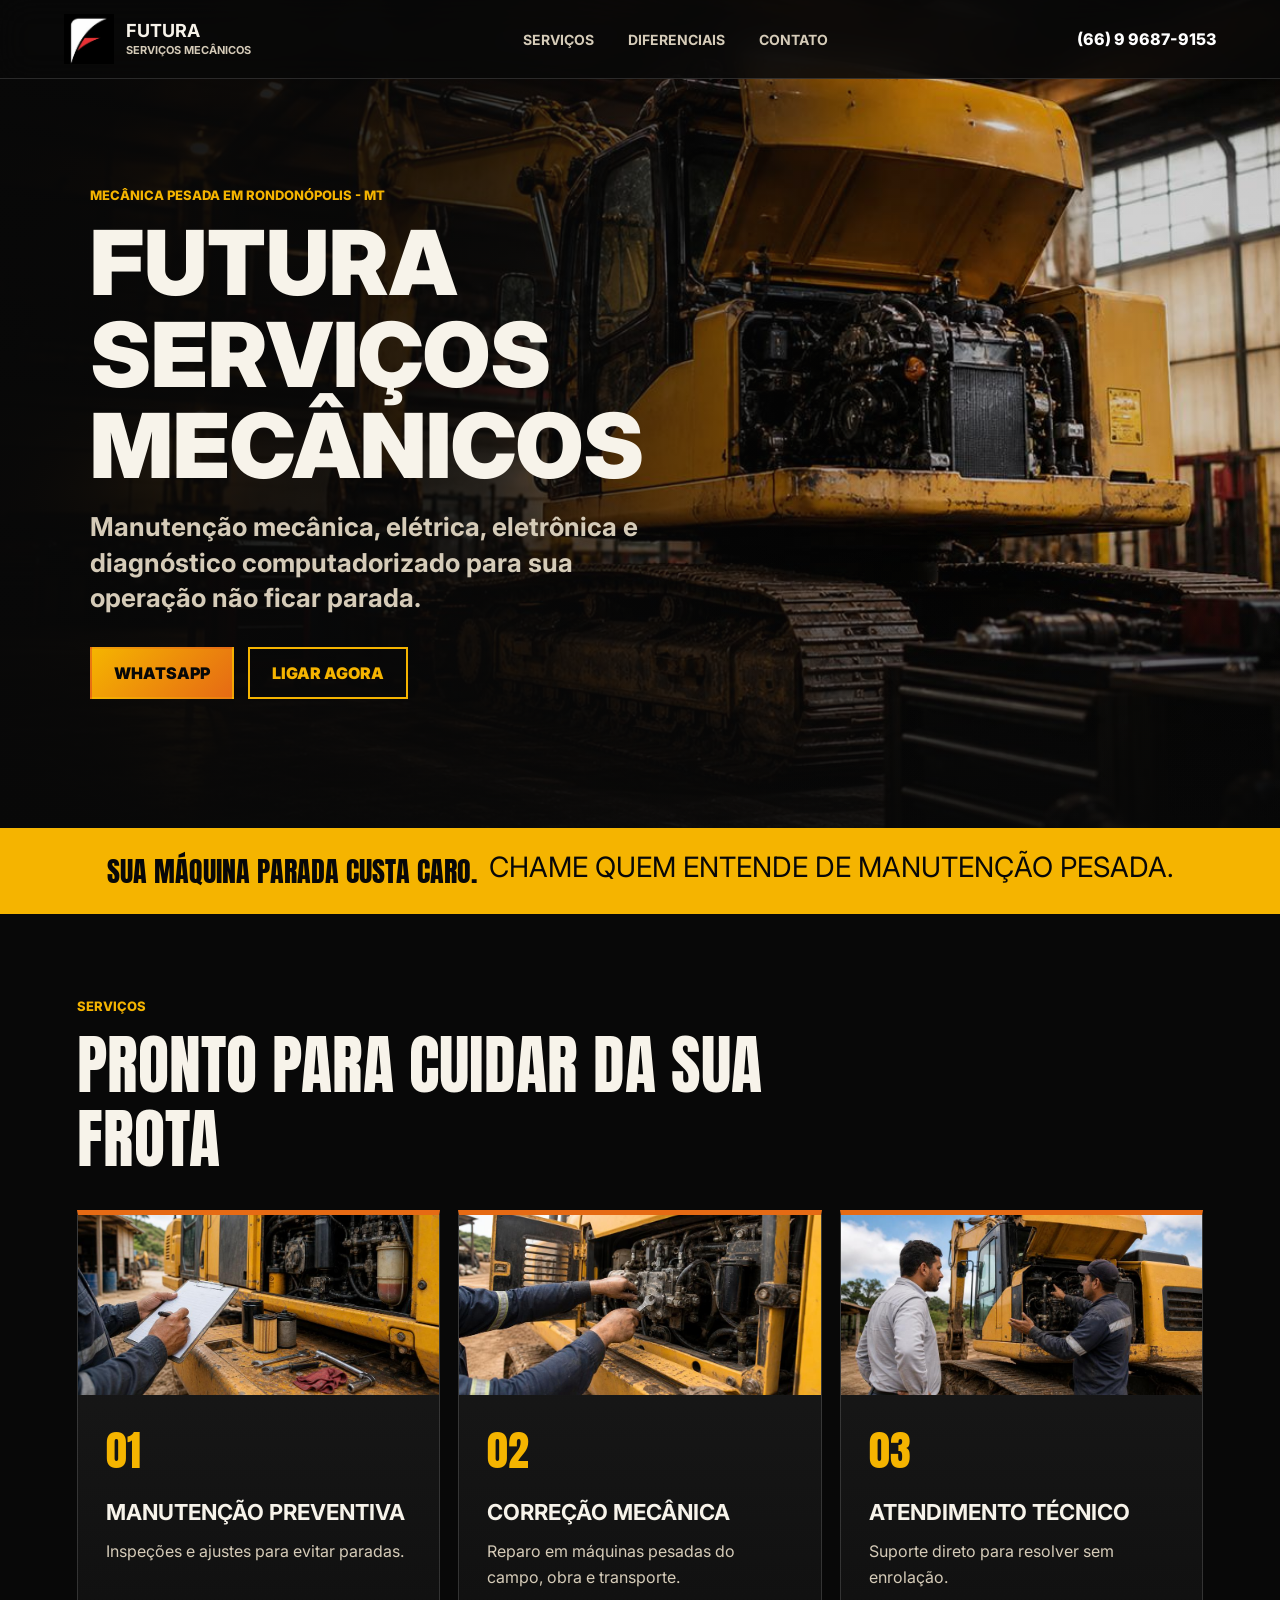
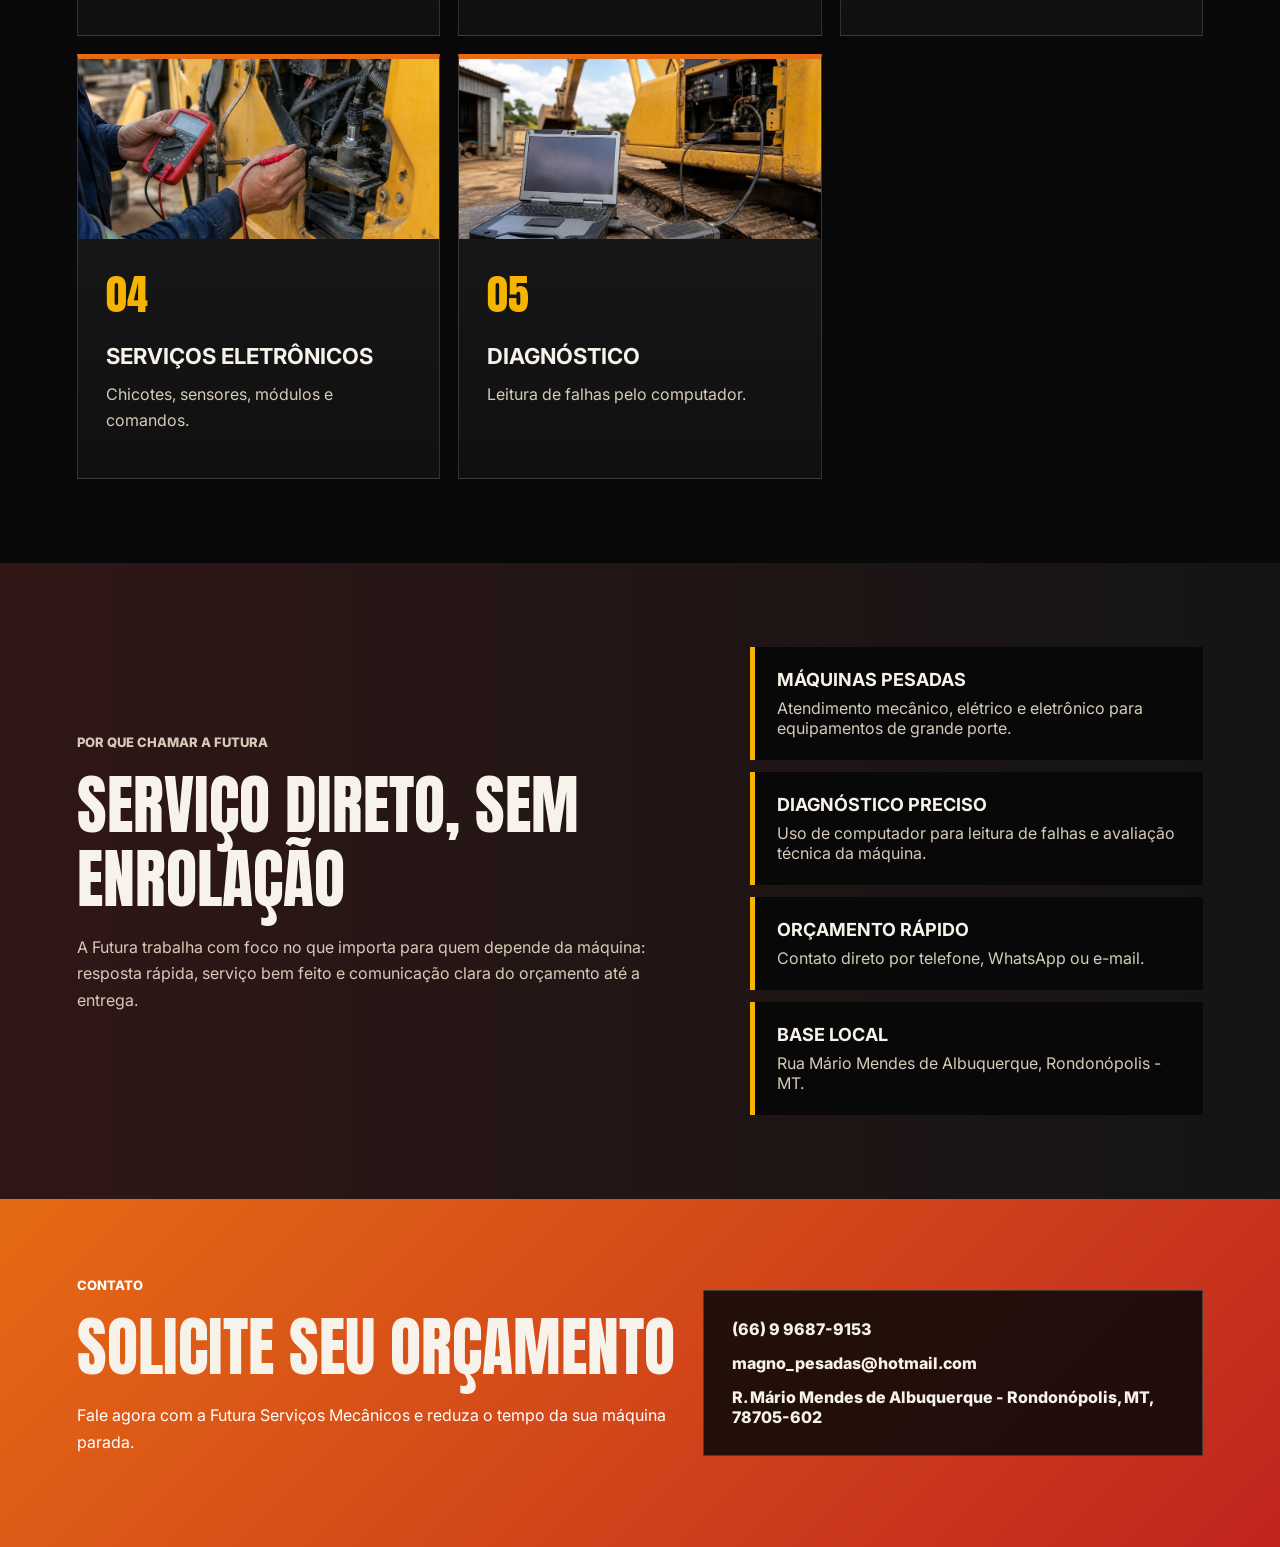
==== index.html @ e8f9953c "Add files via upload" ====
<!doctype html>
<html lang="pt-BR">
  <head>
    <meta charset="utf-8">
    <meta name="viewport" content="width=device-width, initial-scale=1">
    <title>Futura Serviços Mecânicos</title>
    <script>
      if ("scrollRestoration" in history) {
        history.scrollRestoration = "manual";
      }

      if (location.hash) {
        history.replaceState(null, "", location.pathname + location.search);
      }

      scrollTo(0, 0);
    </script>
    <meta
      name="description"
      content="Manutenção de máquinas pesadas em Rondonópolis, MT. Solicite seu orçamento com a Futura Serviços Mecânicos."
    >
    <link rel="preconnect" href="https://fonts.googleapis.com">
    <link rel="preconnect" href="https://fonts.gstatic.com" crossorigin>
    <link rel="preload" as="image" href="assets/images/hero/oficina-mecanica-pesada.jpg">
    <link
      href="https://fonts.googleapis.com/css2?family=Anton&family=Inter:wght@400;600;700;800&display=swap"
      rel="stylesheet"
    >
    <link rel="stylesheet" href="assets/css/styles.css">
    <script src="assets/js/site.js" defer></script>
  </head>
  <body>
    <header class="site-header" aria-label="Topo do site">
      <a class="brand" href="#inicio" aria-label="Futura Serviços Mecânicos">
        <img class="brand-logo" src="assets/images/brand/logo-futura.jpg" alt="Logo Futura">
        <span>
          <strong>Futura</strong>
          <small>Serviços Mecânicos</small>
        </span>
      </a>

      <nav class="site-nav" aria-label="Menu principal">
        <a href="#servicos">Serviços</a>
        <a href="#diferenciais">Diferenciais</a>
        <a href="#contato">Contato</a>
      </nav>

      <a class="header-call" href="tel:+5566996879153">(66) 9 9687-9153</a>
    </header>

    <main id="inicio">
      <section class="hero">
        <div class="hero-media" aria-hidden="true"></div>
        <div class="hero-overlay"></div>
        <div class="hero-content">
          <p class="eyebrow">Mecânica pesada em Rondonópolis - MT</p>
          <h1>Futura Serviços Mecânicos</h1>
          <p class="hero-subtitle">Manutenção mecânica, elétrica, eletrônica e diagnóstico computadorizado para sua operação não ficar parada.</p>
          <div class="hero-actions">
            <a class="button button-primary" href="https://wa.me/5566996879153" target="_blank" rel="noreferrer">
              WhatsApp
            </a>
            <a class="button button-secondary" href="tel:+5566996879153">
              Ligar agora
            </a>
          </div>
        </div>
      </section>

      <section class="alert-strip" aria-label="Chamada principal">
        <strong>Sua máquina parada custa caro.</strong>
        <span>Chame quem entende de manutenção pesada.</span>
      </section>

      <section class="section services" id="servicos">
        <div class="section-heading">
          <p class="eyebrow">Serviços</p>
          <h2>Pronto para cuidar da sua frota</h2>
        </div>

        <div class="service-grid">
          <article class="service-card">
            <img src="assets/images/services/manutencao-preventiva.jpg" alt="Manutenção preventiva em máquina pesada" loading="lazy" decoding="async">
            <span class="service-number">01</span>
            <h3>Manutenção preventiva</h3>
            <p>Inspeções e ajustes para evitar paradas.</p>
          </article>
          <article class="service-card">
            <img src="assets/images/services/correcao-mecanica.jpg" alt="Correção mecânica em máquina pesada" loading="lazy" decoding="async">
            <span class="service-number">02</span>
            <h3>Correção mecânica</h3>
            <p>Reparo em máquinas pesadas do campo, obra e transporte.</p>
          </article>
          <article class="service-card">
            <img src="assets/images/services/atendimento-tecnico.jpg" alt="Atendimento técnico em máquina pesada" loading="lazy" decoding="async">
            <span class="service-number">03</span>
            <h3>Atendimento técnico</h3>
            <p>Suporte direto para resolver sem enrolação.</p>
          </article>
          <article class="service-card">
            <img src="assets/images/services/servico-eletronico.jpg" alt="Serviço eletrônico em máquina pesada" loading="lazy" decoding="async">
            <span class="service-number">04</span>
            <h3>Serviços eletrônicos</h3>
            <p>Chicotes, sensores, módulos e comandos.</p>
          </article>
          <article class="service-card">
            <img class="diagnostic-image" src="assets/images/services/diagnostico-computador.jpg" alt="Diagnóstico computadorizado de máquina pesada" loading="lazy" decoding="async">
            <span class="service-number">05</span>
            <h3>Diagnóstico</h3>
            <p>Leitura de falhas pelo computador.</p>
          </article>
        </div>
      </section>

      <section class="section split" id="diferenciais">
        <div>
          <p class="eyebrow">Por que chamar a Futura</p>
          <h2>Serviço direto, sem enrolação</h2>
          <p>
            A Futura trabalha com foco no que importa para quem depende da máquina:
            resposta rápida, serviço bem feito e comunicação clara do orçamento até a entrega.
          </p>
        </div>

        <div class="feature-list" aria-label="Diferenciais">
          <div>
            <strong>Máquinas pesadas</strong>
            <span>Atendimento mecânico, elétrico e eletrônico para equipamentos de grande porte.</span>
          </div>
          <div>
            <strong>Diagnóstico preciso</strong>
            <span>Uso de computador para leitura de falhas e avaliação técnica da máquina.</span>
          </div>
          <div>
            <strong>Orçamento rápido</strong>
            <span>Contato direto por telefone, WhatsApp ou e-mail.</span>
          </div>
          <div>
            <strong>Base local</strong>
            <span>Rua Mário Mendes de Albuquerque, Rondonópolis - MT.</span>
          </div>
        </div>
      </section>

      <section class="contact-band" id="contato">
        <div>
          <p class="eyebrow">Contato</p>
          <h2>Solicite seu orçamento</h2>
          <p>Fale agora com a Futura Serviços Mecânicos e reduza o tempo da sua máquina parada.</p>
        </div>

        <div class="contact-card">
          <a href="tel:+5566996879153">(66) 9 9687-9153</a>
          <a href="mailto:magno_pesadas@hotmail.com">magno_pesadas@hotmail.com</a>
          <address>R. Mário Mendes de Albuquerque - Rondonópolis, MT, 78705-602</address>
        </div>
      </section>
    </main>
  </body>
</html>
---- assets/css/styles.css ----
:root {
  --black: #080808;
  --charcoal: #141414;
  --steel: #252525;
  --line: rgba(255, 255, 255, 0.14);
  --text: #f7f3ea;
  --muted: #d5cbb8;
  --yellow: #f5b400;
  --orange: #e66a14;
  --red: #bf241f;
  --white: #ffffff;
}

* {
  box-sizing: border-box;
}

html {
  scroll-behavior: smooth;
}

body {
  margin: 0;
  color: var(--text);
  font-family: "Inter", Arial, sans-serif;
  background: var(--black);
}

a {
  color: inherit;
  text-decoration: none;
}

.site-header {
  position: fixed;
  z-index: 20;
  top: 0;
  left: 0;
  right: 0;
  display: flex;
  align-items: center;
  justify-content: space-between;
  gap: 24px;
  min-height: 76px;
  padding: 14px clamp(18px, 5vw, 72px);
  background: rgba(8, 8, 8, 0.88);
  border-bottom: 1px solid var(--line);
  backdrop-filter: blur(16px);
}

.brand {
  display: flex;
  align-items: center;
  gap: 12px;
  min-width: 210px;
  text-transform: uppercase;
}

.brand-logo {
  width: 50px;
  height: 50px;
  object-fit: cover;
  background: var(--black);
}

.brand strong,
.brand small {
  display: block;
  line-height: 1;
}

.brand strong {
  font-size: 18px;
  letter-spacing: 0;
}

.brand small {
  margin-top: 5px;
  color: var(--muted);
  font-size: 11px;
  font-weight: 700;
}

.site-nav {
  display: flex;
  align-items: center;
  justify-content: center;
  gap: clamp(14px, 3vw, 34px);
  color: var(--muted);
  font-size: 14px;
  font-weight: 700;
  text-transform: uppercase;
}

.site-nav a:hover,
.header-call:hover,
.contact-card a:hover {
  color: var(--yellow);
}

.header-call {
  color: var(--white);
  font-weight: 800;
  white-space: nowrap;
}

.hero {
  position: relative;
  display: grid;
  align-items: center;
  min-height: 92vh;
  overflow: hidden;
  padding: 130px clamp(20px, 7vw, 92px) 72px;
}

.hero-media,
.hero-overlay {
  position: absolute;
  inset: 0;
}

.hero-media {
  background-image: url("../images/hero/oficina-mecanica-pesada.jpg");
  background-size: cover;
  background-position: center right;
  transform: scale(1.02);
}

.hero-overlay {
  background:
    linear-gradient(90deg, rgba(8, 8, 8, 0.98) 0%, rgba(8, 8, 8, 0.8) 38%, rgba(8, 8, 8, 0.18) 72%),
    linear-gradient(0deg, rgba(8, 8, 8, 0.88) 0%, rgba(8, 8, 8, 0) 42%);
}

.hero-content {
  position: relative;
  z-index: 2;
  width: min(700px, 100%);
}

.eyebrow {
  margin: 0 0 14px;
  color: var(--yellow);
  font-size: 13px;
  font-weight: 800;
  letter-spacing: 0;
  text-transform: uppercase;
}

h1,
h2,
h3,
p {
  margin-top: 0;
}

h1,
h2 {
  font-family: "Anton", Impact, sans-serif;
  font-weight: 400;
  letter-spacing: 0;
  text-transform: uppercase;
}

h1 {
  max-width: 650px;
  margin-bottom: 18px;
  font-family: "Inter", Arial, sans-serif;
  font-size: clamp(46px, 7vw, 96px);
  font-weight: 900;
  line-height: 1.02;
}

h2 {
  margin-bottom: 18px;
  font-size: clamp(36px, 5vw, 64px);
  line-height: 1.16;
}

h3 {
  margin-bottom: 12px;
  font-size: 22px;
  line-height: 1.15;
  text-transform: uppercase;
}

.hero-subtitle {
  max-width: 590px;
  margin-bottom: 32px;
  color: var(--muted);
  font-size: clamp(18px, 2.4vw, 26px);
  line-height: 1.35;
  font-weight: 700;
}

.hero-actions {
  display: flex;
  flex-wrap: wrap;
  gap: 14px;
}

.button {
  display: inline-flex;
  align-items: center;
  justify-content: center;
  min-height: 52px;
  padding: 0 22px;
  border: 2px solid transparent;
  font-weight: 900;
  text-transform: uppercase;
}

.button-primary {
  color: var(--black);
  background: linear-gradient(135deg, var(--yellow), var(--orange));
}

.button-secondary {
  border-color: var(--yellow);
  color: var(--yellow);
  background: rgba(8, 8, 8, 0.4);
}

.button:hover {
  transform: translateY(-2px);
}

.alert-strip {
  display: flex;
  justify-content: center;
  gap: 12px;
  padding: 22px clamp(20px, 5vw, 72px);
  color: var(--black);
  background: var(--yellow);
  font-size: clamp(18px, 2.5vw, 28px);
  text-align: center;
  text-transform: uppercase;
}

.alert-strip strong {
  font-family: "Anton", Impact, sans-serif;
  font-weight: 400;
}

.section {
  padding: 84px clamp(20px, 6vw, 84px);
}

.section-heading {
  max-width: 760px;
  margin-bottom: 34px;
}

.service-grid {
  display: grid;
  grid-template-columns: repeat(3, minmax(0, 1fr));
  gap: 18px;
}

.service-card {
  min-height: 0;
  overflow: hidden;
  padding: 28px;
  background: linear-gradient(180deg, #1b1b1b, #101010);
  border: 1px solid var(--line);
  border-top: 5px solid var(--orange);
}

.service-card img {
  display: block;
  width: calc(100% + 56px);
  height: 180px;
  margin: -28px -28px 24px;
  object-fit: cover;
}

.service-number {
  display: block;
  margin-bottom: 18px;
  color: var(--yellow);
  font-family: "Anton", Impact, sans-serif;
  font-size: 42px;
}

.service-card p,
.split p,
.contact-band p {
  color: var(--muted);
  line-height: 1.65;
}

.split {
  display: grid;
  grid-template-columns: minmax(0, 1fr) minmax(300px, 0.76fr);
  gap: clamp(28px, 6vw, 84px);
  align-items: center;
  background:
    linear-gradient(90deg, rgba(191, 36, 31, 0.16), transparent),
    var(--charcoal);
}

.feature-list {
  display: grid;
  gap: 12px;
}

.feature-list div {
  padding: 22px;
  background: var(--black);
  border-left: 5px solid var(--yellow);
}

.feature-list strong,
.feature-list span {
  display: block;
}

.feature-list strong {
  margin-bottom: 8px;
  font-size: 18px;
  text-transform: uppercase;
}

.feature-list span {
  color: var(--muted);
}

.contact-band {
  display: grid;
  grid-template-columns: minmax(0, 1fr) minmax(300px, 500px);
  gap: 28px;
  align-items: center;
  padding: 76px clamp(20px, 6vw, 84px);
  background: linear-gradient(135deg, var(--orange), var(--red));
}

.contact-band .eyebrow,
.contact-band p {
  color: var(--white);
}

.contact-card {
  display: grid;
  gap: 14px;
  padding: 28px;
  background: rgba(8, 8, 8, 0.86);
  border: 1px solid rgba(255, 255, 255, 0.18);
}

.contact-card a,
.contact-card address {
  font-style: normal;
  font-weight: 800;
  overflow-wrap: anywhere;
}

@media (max-width: 860px) {
  .site-header {
    position: absolute;
    align-items: flex-start;
    flex-direction: column;
    gap: 14px;
  }

  .site-nav {
    order: 3;
    width: 100%;
    justify-content: space-between;
  }

  .hero {
    min-height: 820px;
    padding-top: 300px;
  }

  .hero-media {
    background-position: 68% center;
    background-repeat: no-repeat;
    background-size: cover;
    transform: none;
  }

  .hero-overlay {
    background:
      linear-gradient(180deg, rgba(8, 8, 8, 0.42) 0%, rgba(8, 8, 8, 0.18) 42%, rgba(8, 8, 8, 0.92) 78%),
      linear-gradient(90deg, rgba(8, 8, 8, 0.84), rgba(8, 8, 8, 0.16));
  }

  .alert-strip,
  .split,
  .contact-band {
    grid-template-columns: 1fr;
  }

  .alert-strip {
    display: grid;
    padding-block: 16px;
    font-size: 18px;
  }

  .service-grid {
    grid-template-columns: 1fr;
  }
}

@media (max-width: 540px) {
  .site-nav {
    gap: 10px;
    font-size: 12px;
  }

  h1 {
    font-size: 48px;
  }

  .hero {
    min-height: 760px;
    padding-top: 280px;
  }

  .hero-media {
    background-position: 63% center;
  }

  .hero-subtitle {
    display: none;
  }

  .button,
  .hero-actions {
    width: 100%;
  }

  .alert-strip span {
    display: none;
  }

  .service-card {
    min-height: auto;
  }

  .service-card img {
    height: 190px;
  }

}
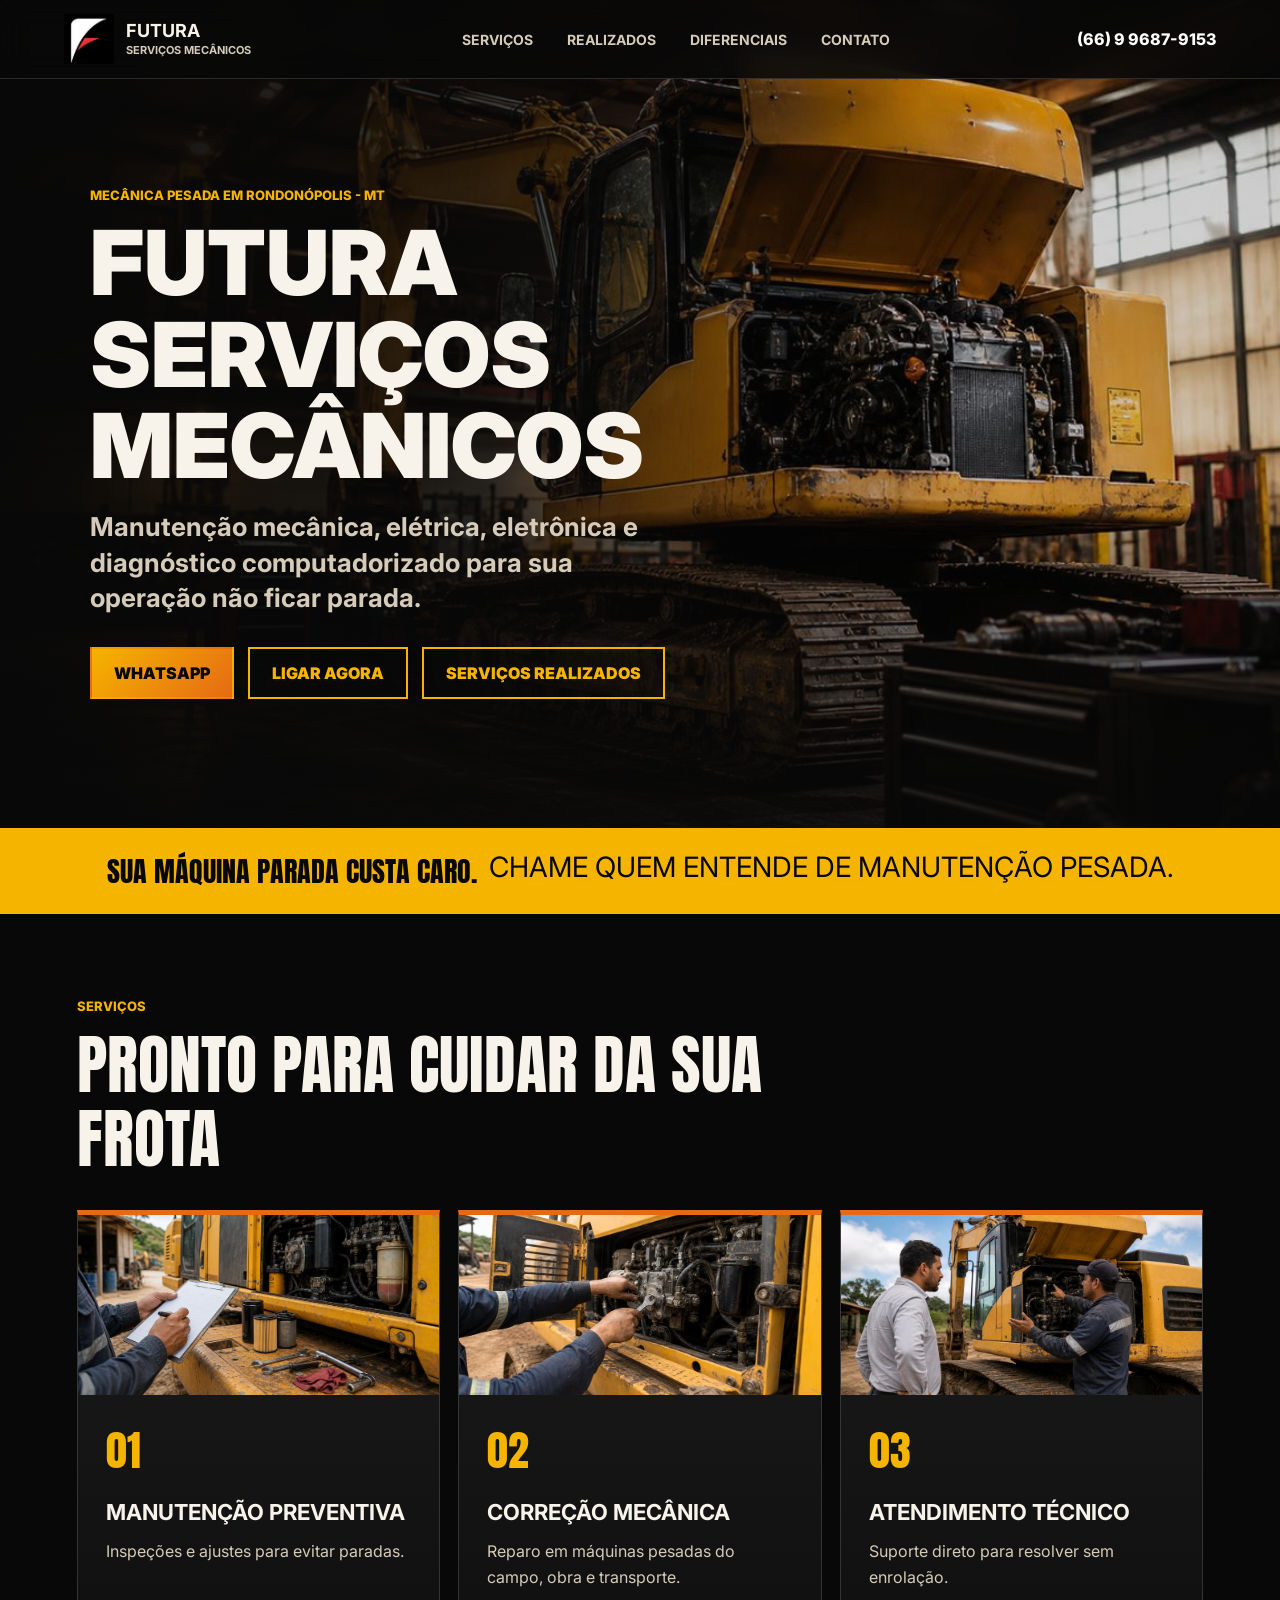
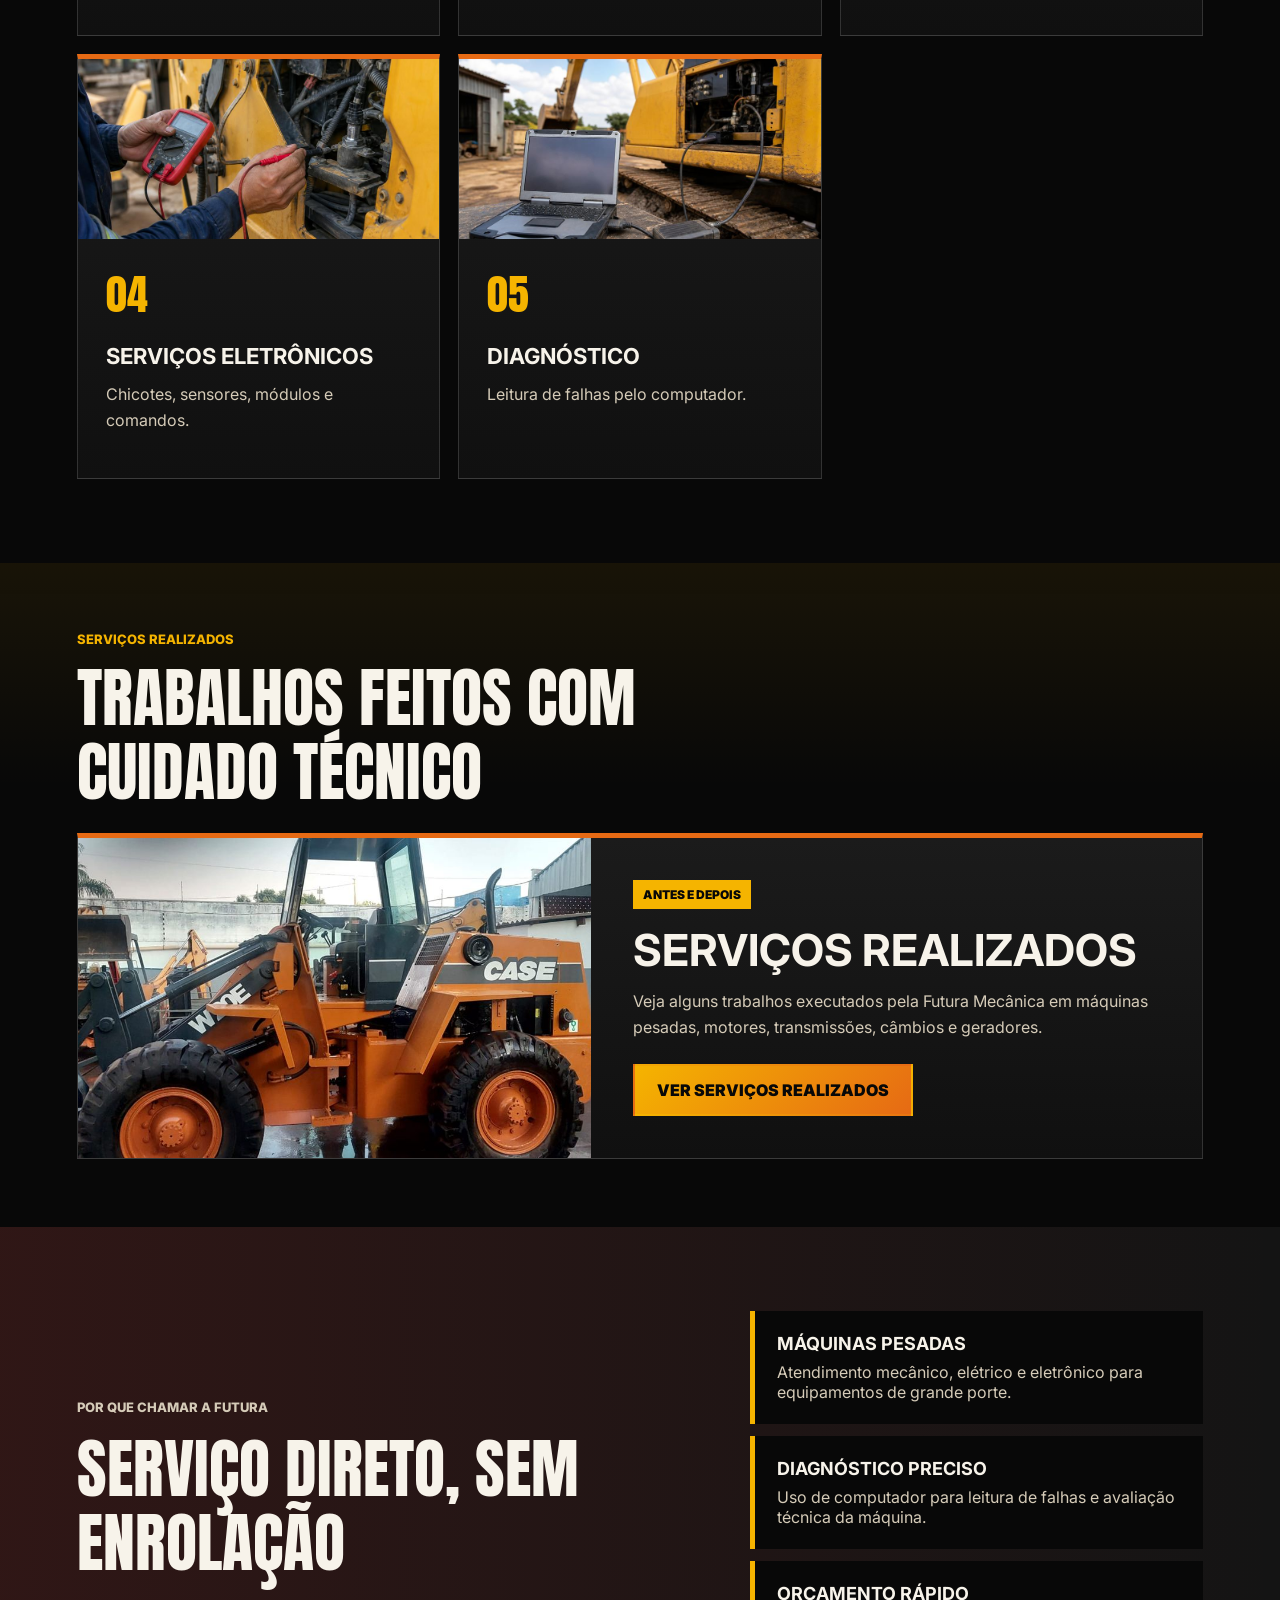
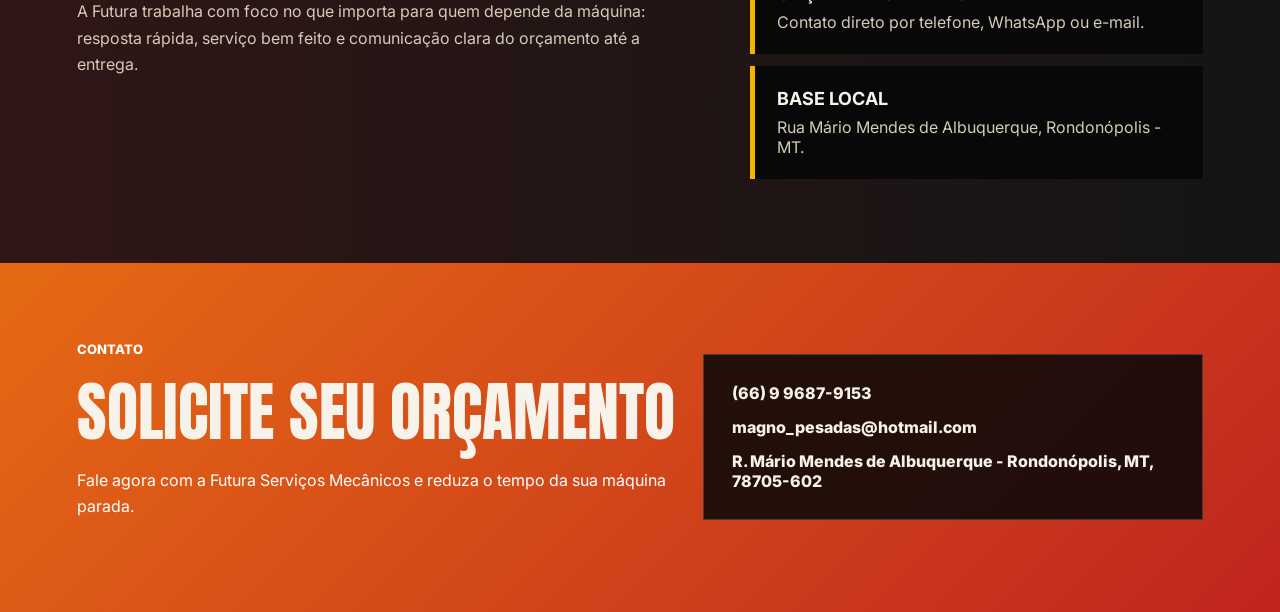
==== commit c8d7194b: "Adiciona página de serviços realizados e otimizações" ====
--- a/index.html
+++ b/index.html
@@ -9,19 +9,29 @@
         history.scrollRestoration = "manual";
       }
 
-      if (location.hash) {
-        history.replaceState(null, "", location.pathname + location.search);
+      if (!location.hash) {
+        scrollTo(0, 0);
       }
-
-      scrollTo(0, 0);
     </script>
     <meta
       name="description"
       content="Manutenção de máquinas pesadas em Rondonópolis, MT. Solicite seu orçamento com a Futura Serviços Mecânicos."
     >
+    <link rel="canonical" href="https://futuramec.com.br/">
+    <meta name="theme-color" content="#f4b400">
+    <meta property="og:title" content="Futura Serviços Mecânicos">
+    <meta property="og:description" content="Manutenção mecânica, elétrica, eletrônica e diagnóstico computadorizado para máquinas pesadas em Rondonópolis, MT.">
+    <meta property="og:type" content="website">
+    <meta property="og:url" content="https://futuramec.com.br/">
+    <meta property="og:image" content="https://futuramec.com.br/assets/images/hero/oficina-mecanica-pesada.jpg">
     <link rel="preconnect" href="https://fonts.googleapis.com">
     <link rel="preconnect" href="https://fonts.gstatic.com" crossorigin>
     <link rel="preload" as="image" href="assets/images/hero/oficina-mecanica-pesada.jpg">
+    <link rel="icon" href="favicon.ico" sizes="any">
+    <link rel="icon" type="image/png" sizes="32x32" href="assets/images/brand/favicon-32x32.png">
+    <link rel="icon" type="image/png" sizes="48x48" href="assets/images/brand/favicon-48x48.png">
+    <link rel="apple-touch-icon" sizes="180x180" href="assets/images/brand/apple-touch-icon.png">
+    <link rel="manifest" href="site.webmanifest">
     <link
       href="https://fonts.googleapis.com/css2?family=Anton&family=Inter:wght@400;600;700;800&display=swap"
       rel="stylesheet"
@@ -41,6 +51,7 @@
 
       <nav class="site-nav" aria-label="Menu principal">
         <a href="#servicos">Serviços</a>
+        <a href="servicos-realizados.html">Realizados</a>
         <a href="#diferenciais">Diferenciais</a>
         <a href="#contato">Contato</a>
       </nav>
@@ -62,6 +73,9 @@
             </a>
             <a class="button button-secondary" href="tel:+5566996879153">
               Ligar agora
+            </a>
+            <a class="button button-secondary" href="servicos-realizados.html">
+              Serviços realizados
             </a>
           </div>
         </div>
@@ -112,6 +126,23 @@
         </div>
       </section>
 
+      <section class="section completed-work completed-work-teaser" id="realizados">
+        <div class="section-heading">
+          <p class="eyebrow">Serviços realizados</p>
+          <h2>Trabalhos feitos com cuidado técnico</h2>
+        </div>
+
+        <article class="work-teaser-card">
+          <img src="assets/images/servicos/reforma-pa-carregadeira/depois/depois-01.jpg" alt="Pá carregadeira Case depois da reforma" loading="lazy" decoding="async">
+          <div>
+            <span class="work-badge">Antes e depois</span>
+            <h3>Serviços Realizados</h3>
+            <p>Veja alguns trabalhos executados pela Futura Mecânica em máquinas pesadas, motores, transmissões, câmbios e geradores.</p>
+            <a class="button button-primary" href="servicos-realizados.html">Ver serviços realizados</a>
+          </div>
+        </article>
+      </section>
+
       <section class="section split" id="diferenciais">
         <div>
           <p class="eyebrow">Por que chamar a Futura</p>
--- a/assets/css/styles.css
+++ b/assets/css/styles.css
@@ -289,6 +289,376 @@
   line-height: 1.65;
 }
 
+
+.completed-work {
+  background:
+    linear-gradient(180deg, rgba(245, 180, 0, 0.07), transparent 34%),
+    var(--black);
+}
+
+.completed-work .section-heading p:not(.eyebrow) {
+  max-width: 760px;
+  color: var(--muted);
+  line-height: 1.65;
+}
+
+.completed-work-teaser {
+  padding-block: 68px;
+}
+
+.completed-work-teaser .section-heading {
+  margin-bottom: 24px;
+}
+
+.work-teaser-card {
+  display: grid;
+  grid-template-columns: minmax(280px, 0.9fr) minmax(0, 1fr);
+  gap: clamp(22px, 4vw, 42px);
+  align-items: center;
+  overflow: hidden;
+  background: linear-gradient(180deg, #1b1b1b, #101010);
+  border: 1px solid var(--line);
+  border-top: 5px solid var(--orange);
+}
+
+.work-teaser-card img {
+  display: block;
+  width: 100%;
+  height: 100%;
+  min-height: 320px;
+  object-fit: cover;
+}
+
+.work-teaser-card div {
+  padding: clamp(22px, 4vw, 36px) clamp(22px, 4vw, 42px) clamp(22px, 4vw, 36px) 0;
+}
+
+.work-teaser-card h3 {
+  margin: 16px 0 12px;
+  font-size: clamp(28px, 4vw, 44px);
+}
+
+.work-teaser-card p {
+  max-width: 620px;
+  margin-bottom: 24px;
+  color: var(--muted);
+  line-height: 1.65;
+}
+
+.page-hero {
+  padding-top: 150px;
+  padding-bottom: 46px;
+}
+
+.page-hero .section-heading {
+  margin-bottom: 0;
+}
+
+.page-hero h1 {
+  margin-bottom: 16px;
+}
+
+.page-hero p:not(.eyebrow) {
+  max-width: 760px;
+  color: var(--muted);
+  line-height: 1.65;
+}
+
+.work-page-section {
+  padding-top: 32px;
+}
+
+.before-after-card,
+.future-work-card {
+  background: linear-gradient(180deg, #1b1b1b, #101010);
+  border: 1px solid var(--line);
+  border-top: 5px solid var(--orange);
+}
+
+.before-after-card {
+  display: grid;
+  gap: 28px;
+  padding: clamp(22px, 4vw, 34px);
+}
+
+.work-card-header {
+  display: flex;
+  align-items: flex-start;
+  justify-content: space-between;
+  gap: 22px;
+}
+
+.work-badge {
+  display: inline-flex;
+  align-items: center;
+  width: fit-content;
+  padding: 7px 10px;
+  color: var(--black);
+  background: var(--yellow);
+  font-size: 12px;
+  font-weight: 900;
+  text-transform: uppercase;
+}
+
+.work-card-header h3 {
+  margin: 16px 0 8px;
+  font-size: clamp(26px, 4vw, 42px);
+}
+
+.work-card-header h2 {
+  margin: 16px 0 8px;
+  font-family: "Inter", Arial, sans-serif;
+  font-size: clamp(28px, 4vw, 46px);
+  font-weight: 900;
+  line-height: 1.08;
+}
+
+.work-subtitle {
+  margin: 0;
+  color: var(--yellow);
+  font-weight: 800;
+  text-transform: uppercase;
+}
+
+.work-description {
+  max-width: 980px;
+  margin-bottom: 0;
+  color: var(--muted);
+  line-height: 1.7;
+}
+
+.work-highlights {
+  display: flex;
+  flex-wrap: wrap;
+  gap: 10px;
+  margin: 0;
+  padding: 0;
+  list-style: none;
+}
+
+.work-highlights li {
+  padding: 9px 12px;
+  color: var(--text);
+  background: rgba(255, 255, 255, 0.08);
+  border-left: 4px solid var(--yellow);
+  font-size: 13px;
+  font-weight: 800;
+  text-transform: uppercase;
+}
+
+.before-after-grid {
+  display: grid;
+  grid-template-columns: repeat(2, minmax(0, 1fr));
+  gap: 18px;
+}
+
+.comparison-panel {
+  display: grid;
+  gap: 12px;
+}
+
+.comparison-main {
+  position: relative;
+  overflow: hidden;
+  margin: 0;
+  aspect-ratio: 16 / 9;
+  background: var(--steel);
+}
+
+.comparison-main img,
+.comparison-thumbs img {
+  display: block;
+  width: 100%;
+  height: 100%;
+  object-fit: cover;
+}
+
+.comparison-main figcaption {
+  position: absolute;
+  left: 14px;
+  bottom: 14px;
+  padding: 8px 12px;
+  color: var(--black);
+  background: var(--yellow);
+  font-weight: 900;
+  text-transform: uppercase;
+}
+
+.comparison-thumbs {
+  display: grid;
+  grid-template-columns: repeat(4, minmax(0, 1fr));
+  gap: 8px;
+}
+
+.comparison-thumbs img {
+  aspect-ratio: 4 / 3;
+  background: var(--steel);
+  cursor: pointer;
+  opacity: 0.68;
+  border: 2px solid transparent;
+  transition: opacity 0.2s ease, border-color 0.2s ease, transform 0.2s ease;
+}
+
+.comparison-thumbs img:hover,
+.comparison-thumbs img:focus-visible,
+.comparison-thumbs img.is-active {
+  opacity: 1;
+  border-color: var(--yellow);
+  outline: none;
+}
+
+.comparison-thumbs img.is-active {
+  transform: translateY(-2px);
+}
+
+.future-work-grid {
+  display: grid;
+  grid-template-columns: repeat(3, minmax(0, 1fr));
+  gap: 18px;
+  margin-top: 18px;
+}
+
+.future-work-heading {
+  margin: 42px 0 18px;
+}
+
+.future-work-card {
+  display: grid;
+  gap: 14px;
+  padding: 24px;
+}
+
+.future-work-card h3 {
+  margin-bottom: 0;
+}
+
+.future-work-card p {
+  margin: 0;
+  color: var(--muted);
+  line-height: 1.55;
+}
+
+.back-home-link {
+  margin-top: 8px;
+}
+
+.featured-work-card {
+  margin-bottom: 44px;
+}
+
+.performed-heading {
+  margin: 0 0 24px;
+}
+
+.performed-services-grid {
+  display: grid;
+  grid-template-columns: repeat(2, minmax(0, 1fr));
+  gap: 18px;
+  align-items: stretch;
+}
+
+.performed-service-card {
+  display: flex;
+  flex-direction: column;
+  height: 100%;
+  overflow: hidden;
+  background: linear-gradient(180deg, #1b1b1b, #101010);
+  border: 1px solid var(--line);
+  border-top: 5px solid var(--orange);
+}
+
+.performed-card-image,
+.service-main-image {
+  width: 100%;
+  aspect-ratio: 4 / 3;
+}
+
+.performed-card-image {
+  display: block;
+  height: auto;
+  object-fit: cover;
+  object-position: center;
+  background: var(--steel);
+}
+
+.performed-card-image-contain {
+  object-fit: cover;
+  object-position: center;
+  padding: 0;
+}
+
+.performed-card-image-w20e {
+  object-fit: cover;
+  object-position: 50% 42%;
+}
+
+.performed-card-image-valvulas {
+  object-fit: cover;
+  object-position: center;
+}
+
+.service-card-gallery {
+  gap: 0;
+}
+
+.service-card-gallery .comparison-main {
+  aspect-ratio: 4 / 3;
+}
+
+.service-card-gallery .comparison-thumbs {
+  padding: 10px;
+  background: rgba(0, 0, 0, 0.28);
+}
+
+.service-card-gallery .comparison-main figcaption:empty {
+  display: none;
+}
+
+.performed-service-content {
+  display: flex;
+  flex: 1;
+  flex-direction: column;
+  align-items: flex-start;
+  gap: 14px;
+  padding: 24px;
+}
+
+.performed-service-content h3,
+.performed-service-content p {
+  margin: 0;
+}
+
+.performed-service-content h3 {
+  font-size: clamp(22px, 3vw, 30px);
+}
+
+.performed-service-content p:not(.work-subtitle) {
+  color: var(--muted);
+  line-height: 1.58;
+}
+
+.performed-service-content .button {
+  display: flex;
+  width: 100%;
+  margin-top: auto;
+}
+
+.compact-highlights {
+  display: grid;
+  gap: 8px;
+  margin: 0;
+  padding: 0;
+  list-style: none;
+}
+
+.compact-highlights li {
+  padding-left: 12px;
+  color: var(--muted);
+  border-left: 3px solid var(--yellow);
+  font-size: 14px;
+  font-weight: 700;
+}
+
 .split {
   display: grid;
   grid-template-columns: minmax(0, 1fr) minmax(300px, 0.76fr);
@@ -398,8 +768,36 @@
     font-size: 18px;
   }
 
-  .service-grid {
+  .service-grid,
+  .before-after-grid,
+  .future-work-grid,
+  .performed-services-grid {
     grid-template-columns: 1fr;
+  }
+
+  .work-teaser-card {
+    grid-template-columns: 1fr;
+  }
+
+  .work-teaser-card img {
+    min-height: 240px;
+    aspect-ratio: 16 / 9;
+  }
+
+  .work-teaser-card div {
+    padding: 0 24px 28px;
+  }
+
+  .work-card-header {
+    display: grid;
+  }
+
+  .work-cta {
+    width: 100%;
+  }
+
+  .performed-service-content .button {
+    width: 100%;
   }
 }
 
@@ -443,4 +841,12 @@
     height: 190px;
   }
 
-}
+  .page-hero {
+    padding-top: 220px;
+  }
+
+  .comparison-thumbs {
+    grid-template-columns: repeat(2, minmax(0, 1fr));
+  }
+
+}
